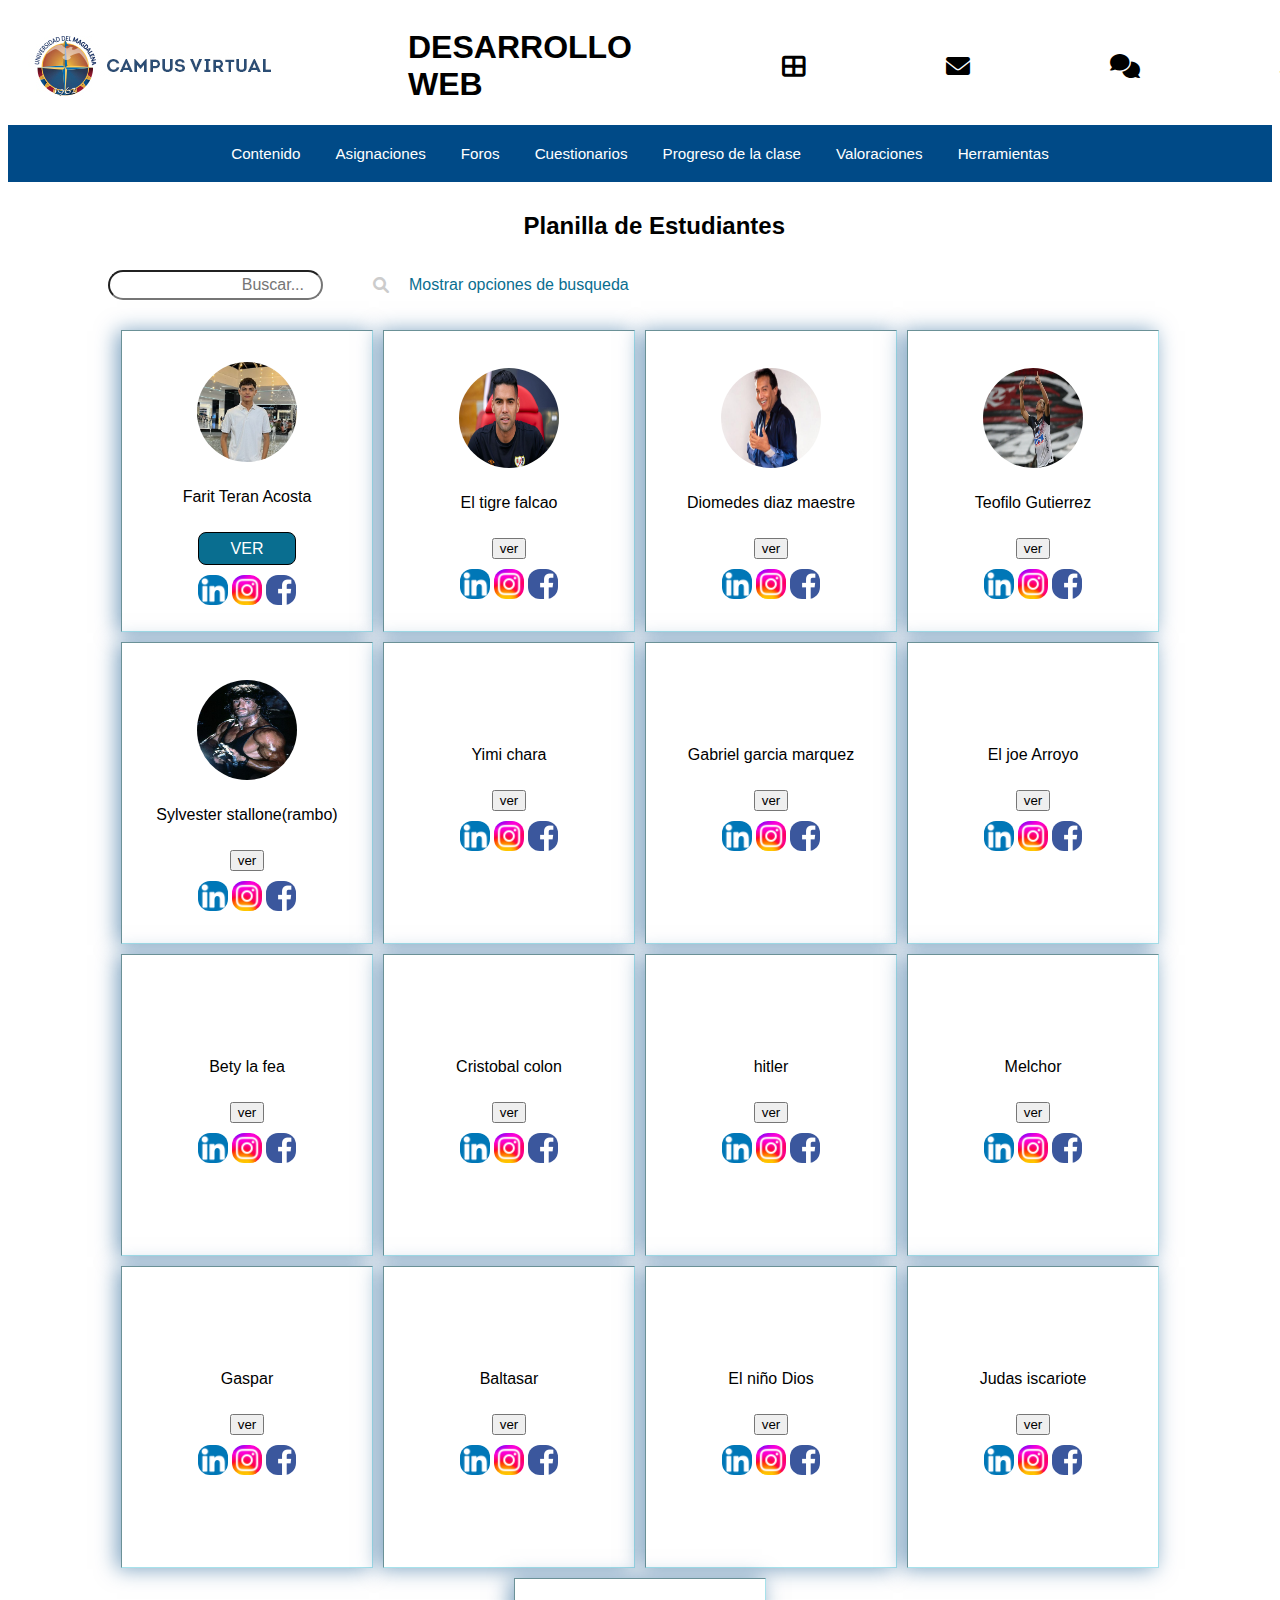
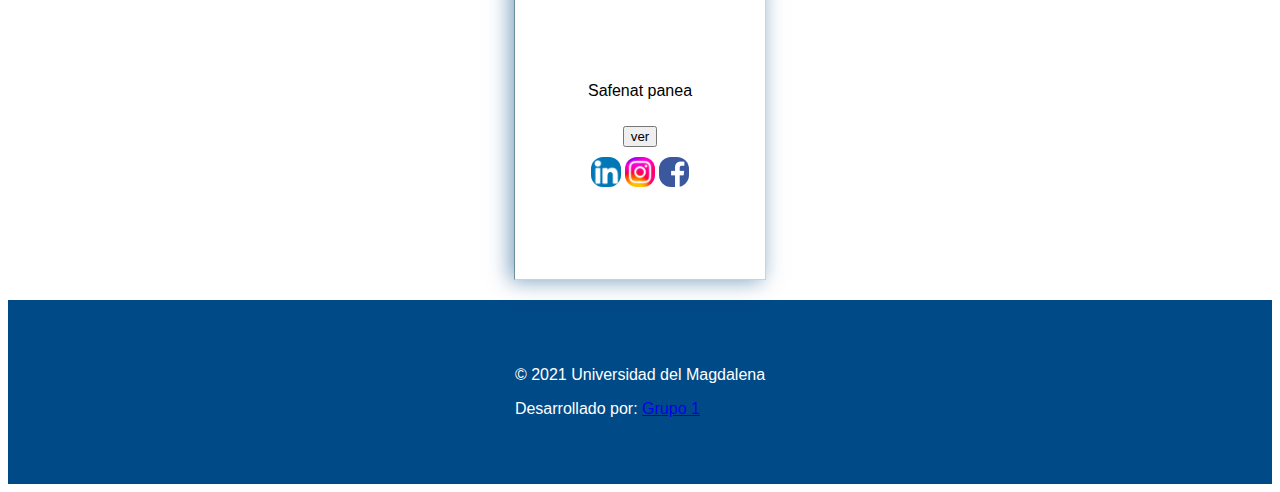
==== index.html @ e2415bba "Add files via upload" ====
<!DOCTYPE html>
<html lang="en">
<head>
    <meta charset="UTF-8">
    <meta name="viewport" content="width=device-width, initial-scale=1.0">
    <title>Lista de estudiantes</title>
    <link rel="stylesheet" href="css/style.css">
    <link rel="icon" href="resources/Logo.jpeg">
    <link rel="stylesheet" href="https://cdnjs.cloudflare.com/ajax/libs/font-awesome/6.0.0-beta3/css/all.min.css">
</head>
<body>
    <header>
        <nav>
            <div class="nav-item">
                <div class = "nav-item">
                    <img src="resources/BSCampusVirtualUMLOGOv1.jpg" alt="Campus Virtual logo">
                    <h1>DESARROLLO WEB</h1>
                </div>
                <div class="nav-item">   
                    <div><a href="#"><i class="fas fa-th-large text-xl"></i></a></div>
                    <div><a href="#"><i class="fas fa-envelope"></i></a></div>
                    <div><a href="#"><i class="fa-solid fa-comments"></i></a></div>
                    <div><a href="#"><i class="fas fa-bell"></i></a></div>
                    <div><a href="#"><i class="fa-solid fa-gear"></i></a></div>
                    
                </div>
            </div>
            <div id= "contain-acciones">
                <a class= "acciones" href="https://campusvirtual.unimagdalena.edu.co/d2l/le/lessons/245876/units/1054443">Contenido</a>
                <a class= "acciones" href="">Asignaciones</a>
                <a class= "acciones" href="">Foros</a>
                <a class= "acciones" href="">Cuestionarios</a>
                <a class= "acciones" href="">Progreso de la clase</a>
                <a class= "acciones" href="">Valoraciones</a>
                <a class= "acciones" href="">Herramientas</a>
            </div>
        </nav>
    </header>
    <div id="title"><h2>Planilla de Estudiantes</h2></div>
    <div class="search-container">
            <input type="search" name="search" placeholder="Buscar...">
            <i class="fa-solid fa-magnifying-glass"></i> 
            <p>Mostrar opciones de busqueda</p>
    </div>
    <div id="list">
        <div class="tarjeta">
            <img class="imagenes" src="resources/MiFotoMasSeria.jpg" alt="Farit teran">
            <p>Farit Teran Acosta</p>
            <a class = "button-container" target="_blank" href = "hojadevida.html"><div><p>VER</p></div></a>
            
            <div class = "redes">
                <a href="https://linkedin.com/in/farit-alberto-teran-acosta-069344232" target="_blank" title="linkedin"><img class="logosRedes" src="resources/linkedin.png" alt="linkedin logo"></a>
                <a href="https://instagram.com/farit_teran/" target="_blank" title="Instagram"><img class="logosRedes" src="resources/Instagram_logo_2022.svg.png" alt="Instagram_logo"></a>
                <a href="https://facebook.com/faritalberto.teranacosta" target="_blank" title="Facebook"><img class="logosRedes" src="resources/Facebook_logo_(square).png" alt="Facebook_logo"></a>
            </div>
        </div>
        <div class="tarjeta">
            <img class="imagenes" src="resources/Eltigre.jpeg" alt="El tigre falcao">
            <p>El tigre falcao</p>
            <button>ver</button>
            <div class = "redes">
                <a href="https://linkedin.com/in/farit-alberto-teran-acosta-069344232" target="_blank" title="linkedin"><img class="logosRedes" src="resources/linkedin.png" alt="linkedin logo"></a>
                <a href="https://instagram.com/farit_teran/" target="_blank" title="Instagram"><img class="logosRedes" src="resources/Instagram_logo_2022.svg.png" alt="Instagram_logo"></a>
                <a href="https://facebook.com/faritalberto.teranacosta" target="_blank" title="Facebook"><img class="logosRedes" src="resources/Facebook_logo_(square).png" alt="Facebook_logo"></a>
            </div>
        </div>
        <div class="tarjeta">
            <img class="imagenes" src="resources/ELcasique.jpeg" alt="El cacique de la junta">
            <p>Diomedes diaz maestre</p>
            <button>ver</button>
            <div class = "redes">
                <a href="https://linkedin.com/in/farit-alberto-teran-acosta-069344232" target="_blank" title="linkedin"><img class="logosRedes" src="resources/linkedin.png" alt="linkedin logo"></a>
                <a href="https://instagram.com/farit_teran/" target="_blank" title="Instagram"><img class="logosRedes" src="resources/Instagram_logo_2022.svg.png" alt="Instagram_logo"></a>
                <a href="https://facebook.com/faritalberto.teranacosta" target="_blank" title="Facebook"><img class="logosRedes" src="resources/Facebook_logo_(square).png" alt="Facebook_logo"></a>
            </div>
        </div>
        <div class="tarjeta">
            <img class="imagenes" src="resources/TeoJunior.jpg.webp" alt="Teofilo Gutierrez">
            <p>Teofilo Gutierrez</p>
            <button>ver</button>
            <div class = "redes">
                <a href="https://linkedin.com/in/farit-alberto-teran-acosta-069344232" target="_blank" title="linkedin"><img class="logosRedes" src="resources/linkedin.png" alt="linkedin logo"></a>
                <a href="https://instagram.com/farit_teran/" target="_blank" title="Instagram"><img class="logosRedes" src="resources/Instagram_logo_2022.svg.png" alt="Instagram_logo"></a>
                <a href="https://facebook.com/faritalberto.teranacosta" target="_blank" title="Facebook"><img class="logosRedes" src="resources/Facebook_logo_(square).png" alt="Facebook_logo"></a>
            </div>
        </div>
        <div class="tarjeta">
            <img class="imagenes" src="resources/John_Rambo.jpg" alt="Rambo">
            <p>Sylvester stallone(rambo)</p>
            <button>ver</button>
            <div class = "redes">
                <a href="https://linkedin.com/in/farit-alberto-teran-acosta-069344232" target="_blank" title="linkedin"><img class="logosRedes" src="resources/linkedin.png" alt="linkedin logo"></a>
                <a href="https://instagram.com/farit_teran/" target="_blank" title="Instagram"><img class="logosRedes" src="resources/Instagram_logo_2022.svg.png" alt="Instagram_logo"></a>
                <a href="https://facebook.com/faritalberto.teranacosta" target="_blank" title="Facebook"><img class="logosRedes" src="resources/Facebook_logo_(square).png" alt="Facebook_logo"></a>
            </div>
        </div>
        <div class="tarjeta">
            <p>Yimi chara</p>
            <button>ver</button>
            <div class = "redes">
                <a href="https://linkedin.com/in/farit-alberto-teran-acosta-069344232" target="_blank" title="linkedin"><img class="logosRedes" src="resources/linkedin.png" alt="linkedin logo"></a>
                <a href="https://instagram.com/farit_teran/" target="_blank" title="Instagram"><img class="logosRedes" src="resources/Instagram_logo_2022.svg.png" alt="Instagram_logo"></a>
                <a href="https://facebook.com/faritalberto.teranacosta" target="_blank" title="Facebook"><img class="logosRedes" src="resources/Facebook_logo_(square).png" alt="Facebook_logo"></a>
            </div>
        </div>
        <div class="tarjeta">
            <p>Gabriel garcia marquez</p>
            <button>ver</button>
            <div class = "redes">
                <a href="https://linkedin.com/in/farit-alberto-teran-acosta-069344232" target="_blank" title="linkedin"><img class="logosRedes" src="resources/linkedin.png" alt="linkedin logo"></a>
                <a href="https://instagram.com/farit_teran/" target="_blank" title="Instagram"><img class="logosRedes" src="resources/Instagram_logo_2022.svg.png" alt="Instagram_logo"></a>
                <a href="https://facebook.com/faritalberto.teranacosta" target="_blank" title="Facebook"><img class="logosRedes" src="resources/Facebook_logo_(square).png" alt="Facebook_logo"></a>
            </div>
        </div>
        <div class="tarjeta">
            <p>El joe Arroyo</p>
            <button>ver</button>
            <div class = "redes">
                <a href="https://linkedin.com/in/farit-alberto-teran-acosta-069344232" target="_blank" title="linkedin"><img class="logosRedes" src="resources/linkedin.png" alt="linkedin logo"></a>
                <a href="https://instagram.com/farit_teran/" target="_blank" title="Instagram"><img class="logosRedes" src="resources/Instagram_logo_2022.svg.png" alt="Instagram_logo"></a>
                <a href="https://facebook.com/faritalberto.teranacosta" target="_blank" title="Facebook"><img class="logosRedes" src="resources/Facebook_logo_(square).png" alt="Facebook_logo"></a>
            </div>
        </div>
        <div class="tarjeta">
            <p>Bety la fea</p>
            <button>ver</button>
            <div class = "redes">
                <a href="https://linkedin.com/in/farit-alberto-teran-acosta-069344232" target="_blank" title="linkedin"><img class="logosRedes" src="resources/linkedin.png" alt="linkedin logo"></a>
                <a href="https://instagram.com/farit_teran/" target="_blank" title="Instagram"><img class="logosRedes" src="resources/Instagram_logo_2022.svg.png" alt="Instagram_logo"></a>
                <a href="https://facebook.com/faritalberto.teranacosta" target="_blank" title="Facebook"><img class="logosRedes" src="resources/Facebook_logo_(square).png" alt="Facebook_logo"></a>
            </div>
        </div>
        <div class="tarjeta">
            <p>Cristobal colon</p>
            <button>ver</button>
            <div class = "redes">
                <a href="https://linkedin.com/in/farit-alberto-teran-acosta-069344232" target="_blank" title="linkedin"><img class="logosRedes" src="resources/linkedin.png" alt="linkedin logo"></a>
                <a href="https://instagram.com/farit_teran/" target="_blank" title="Instagram"><img class="logosRedes" src="resources/Instagram_logo_2022.svg.png" alt="Instagram_logo"></a>
                <a href="https://facebook.com/faritalberto.teranacosta" target="_blank" title="Facebook"><img class="logosRedes" src="resources/Facebook_logo_(square).png" alt="Facebook_logo"></a>
            </div>
        </div>
        <div class="tarjeta">
            <p>hitler</p>
            <button>ver</button>
            <div class = "redes">
                <a href="https://linkedin.com/in/farit-alberto-teran-acosta-069344232" target="_blank" title="linkedin"><img class="logosRedes" src="resources/linkedin.png" alt="linkedin logo"></a>
                <a href="https://instagram.com/farit_teran/" target="_blank" title="Instagram"><img class="logosRedes" src="resources/Instagram_logo_2022.svg.png" alt="Instagram_logo"></a>
                <a href="https://facebook.com/faritalberto.teranacosta" target="_blank" title="Facebook"><img class="logosRedes" src="resources/Facebook_logo_(square).png" alt="Facebook_logo"></a>
            </div>
        </div>
        <div class="tarjeta">
            <p>Melchor</p>
            <button>ver</button>
            <div class = "redes">
                <a href="https://linkedin.com/in/farit-alberto-teran-acosta-069344232" target="_blank" title="linkedin"><img class="logosRedes" src="resources/linkedin.png" alt="linkedin logo"></a>
                <a href="https://instagram.com/farit_teran/" target="_blank" title="Instagram"><img class="logosRedes" src="resources/Instagram_logo_2022.svg.png" alt="Instagram_logo"></a>
                <a href="https://facebook.com/faritalberto.teranacosta" target="_blank" title="Facebook"><img class="logosRedes" src="resources/Facebook_logo_(square).png" alt="Facebook_logo"></a>
            </div>
        </div>
        <div class="tarjeta">
            <p>Gaspar</p>
            <button>ver</button>
            <div class = "redes">
                <a href="https://linkedin.com/in/farit-alberto-teran-acosta-069344232" target="_blank" title="linkedin"><img class="logosRedes" src="resources/linkedin.png" alt="linkedin logo"></a>
                <a href="https://instagram.com/farit_teran/" target="_blank" title="Instagram"><img class="logosRedes" src="resources/Instagram_logo_2022.svg.png" alt="Instagram_logo"></a>
                <a href="https://facebook.com/faritalberto.teranacosta" target="_blank" title="Facebook"><img class="logosRedes" src="resources/Facebook_logo_(square).png" alt="Facebook_logo"></a>
            </div>
        </div>
        <div class="tarjeta">
            <p>Baltasar</p>
            <button>ver</button>
            <div class = "redes">
                <a href="https://linkedin.com/in/farit-alberto-teran-acosta-069344232" target="_blank" title="linkedin"><img class="logosRedes" src="resources/linkedin.png" alt="linkedin logo"></a>
                <a href="https://instagram.com/farit_teran/" target="_blank" title="Instagram"><img class="logosRedes" src="resources/Instagram_logo_2022.svg.png" alt="Instagram_logo"></a>
                <a href="https://facebook.com/faritalberto.teranacosta" target="_blank" title="Facebook"><img class="logosRedes" src="resources/Facebook_logo_(square).png" alt="Facebook_logo"></a>
            </div>
        </div>
        <div class="tarjeta">
            <p>El niño Dios</p>
            <button>ver</button>
            <div class = "redes">
                <a href="https://linkedin.com/in/farit-alberto-teran-acosta-069344232" target="_blank" title="linkedin"><img class="logosRedes" src="resources/linkedin.png" alt="linkedin logo"></a>
                <a href="https://instagram.com/farit_teran/" target="_blank" title="Instagram"><img class="logosRedes" src="resources/Instagram_logo_2022.svg.png" alt="Instagram_logo"></a>
                <a href="https://facebook.com/faritalberto.teranacosta" target="_blank" title="Facebook"><img class="logosRedes" src="resources/Facebook_logo_(square).png" alt="Facebook_logo"></a>
            </div>
        </div>
        <div class="tarjeta">
            <p>Judas iscariote</p>
            <button>ver</button>
            <div class = "redes">
                <a href="https://linkedin.com/in/farit-alberto-teran-acosta-069344232" target="_blank" title="linkedin"><img class="logosRedes" src="resources/linkedin.png" alt="linkedin logo"></a>
                <a href="https://instagram.com/farit_teran/" target="_blank" title="Instagram"><img class="logosRedes" src="resources/Instagram_logo_2022.svg.png" alt="Instagram_logo"></a>
                <a href="https://facebook.com/faritalberto.teranacosta" target="_blank" title="Facebook"><img class="logosRedes" src="resources/Facebook_logo_(square).png" alt="Facebook_logo"></a>
            </div>
        </div>
        <div class="tarjeta">
            <p>Safenat panea</p>
            <button>ver</button>
            <div class = "redes">
                <a href="https://linkedin.com/in/farit-alberto-teran-acosta-069344232" target="_blank" title="linkedin"><img class="logosRedes" src="resources/linkedin.png" alt="linkedin logo"></a>
                <a href="https://instagram.com/farit_teran/" target="_blank" title="Instagram"><img class="logosRedes" src="resources/Instagram_logo_2022.svg.png" alt="Instagram_logo"></a>
                <a href="https://facebook.com/faritalberto.teranacosta" target="_blank" title="Facebook"><img class="logosRedes" src="resources/Facebook_logo_(square).png" alt="Facebook_logo"></a>
            </div>
        </div>
    
    </div>
    <footer>
        <div class="footer">
            <div class="footer-item">
                <p>© 2021 Universidad del Magdalena</p>
            </div>
            <div class="footer-item">
                <p>Desarrollado por: <a href="faritteran.com">Grupo 1</a></p>
            </div>
        </div>
    </footer>
</body>
</html>
---- css/style.css ----
*{
    font-family: 'Lato', 'Lucida Sans Unicode', 'Lucida Grande', sans-serif;
}

.nav-item {
    display: flex;
    margin-right: 10px;
    margin-left: 10px; /* Ajusta el valor según el espacio que desees */
    gap: 120px;
    align-items: center;
}

.nav-item a {
    color: inherit; /* Mantiene el color del texto */
    text-decoration: none; /* Elimina el subrayado */
    margin: 0 10px; /* Ajusta el margen según sea necesario */
}

.nav-item a i {
    font-size: 1.5rem; /* Ajusta el tamaño del icono según sea necesario */
}
#contain-acciones {
    font-size: 0.95rem;
    display: flex;
    justify-content: center;
    align-items: center;
    background-color: #004a87;
    color: white;
    gap: 35px;
    padding: 20px;
}
.acciones {
    text-decoration: none;
    color: inherit;
}

.acciones:hover {
    text-decoration: underline;
    color: #f1f1f1;
}

#title {
    padding: 10px;
    margin-left: 40%;
}

#list {
    display: flex;
    justify-content: center;
    gap: 10px;
    margin-top: 30px;
    flex-wrap: wrap;
}
.tarjeta {
    width: 250px;
    height: 300px;
    display: flex;
    justify-content: center;
    flex-direction: column;
    align-items: center;
    gap: 10px;
    border-width: 1px;
    background-color: rgb(255, 255, 255);
    border-style: inset;
    border-color: rgb(167, 226, 235);
    box-shadow: -4px 1px 20px 0px rgba(0,74,135,0.52);
}

.tarjeta:hover {
    background-color: #cfecec88;
    width: 260px;
    height: 310px;
}

.imagenes{
    width: 100px;
    height: 100px;
    border-radius: 50%;
    margin-top: 10px;
}

.imagenes:hover {
    width: 110px;
    height: 110px;
    border-radius: 40px;
}

.search-container {
    height: 30px; 
    display: flex;
    align-items: center;
    justify-content: left;  
    text-align: center;
    gap: 20px;
    color: #096e90;
}
.search-container i {   
    font-size: 16px;
    color: #ccc
}

.search-container input {
    text-align: right;
    margin-left: 100px;
    margin-right: 30px;
    height: 100%;
    border-radius: 40px;
    font-size: 16px;
}
  
.button-container{
    justify-content: center;
    background-color: #096e90;
    color: white;
    border: 1px solid #000000;
    width:40px;
    height: 15px;
    border-radius: 8px;
    padding: 8px;
    cursor: pointer;
    width: 80px;
    text-decoration: none;
    display: flex;
    justify-content: center;
    align-items: center;
}

.button-container:hover {
    background-color: #004a87;
}

button:hover {
    background-color: #004a87;
}

footer {
    background-color: #004a87;
    color: white;
    display: flex;
    justify-content: center;
    align-items: center;
    gap: 10px;
    padding: 50px;  
    margin-top: 20px;
}

#redes {
    flex-direction: column;
}

.logosRedes {
    width: 30px;
    height: 30px;
    border-radius: 40%;
}
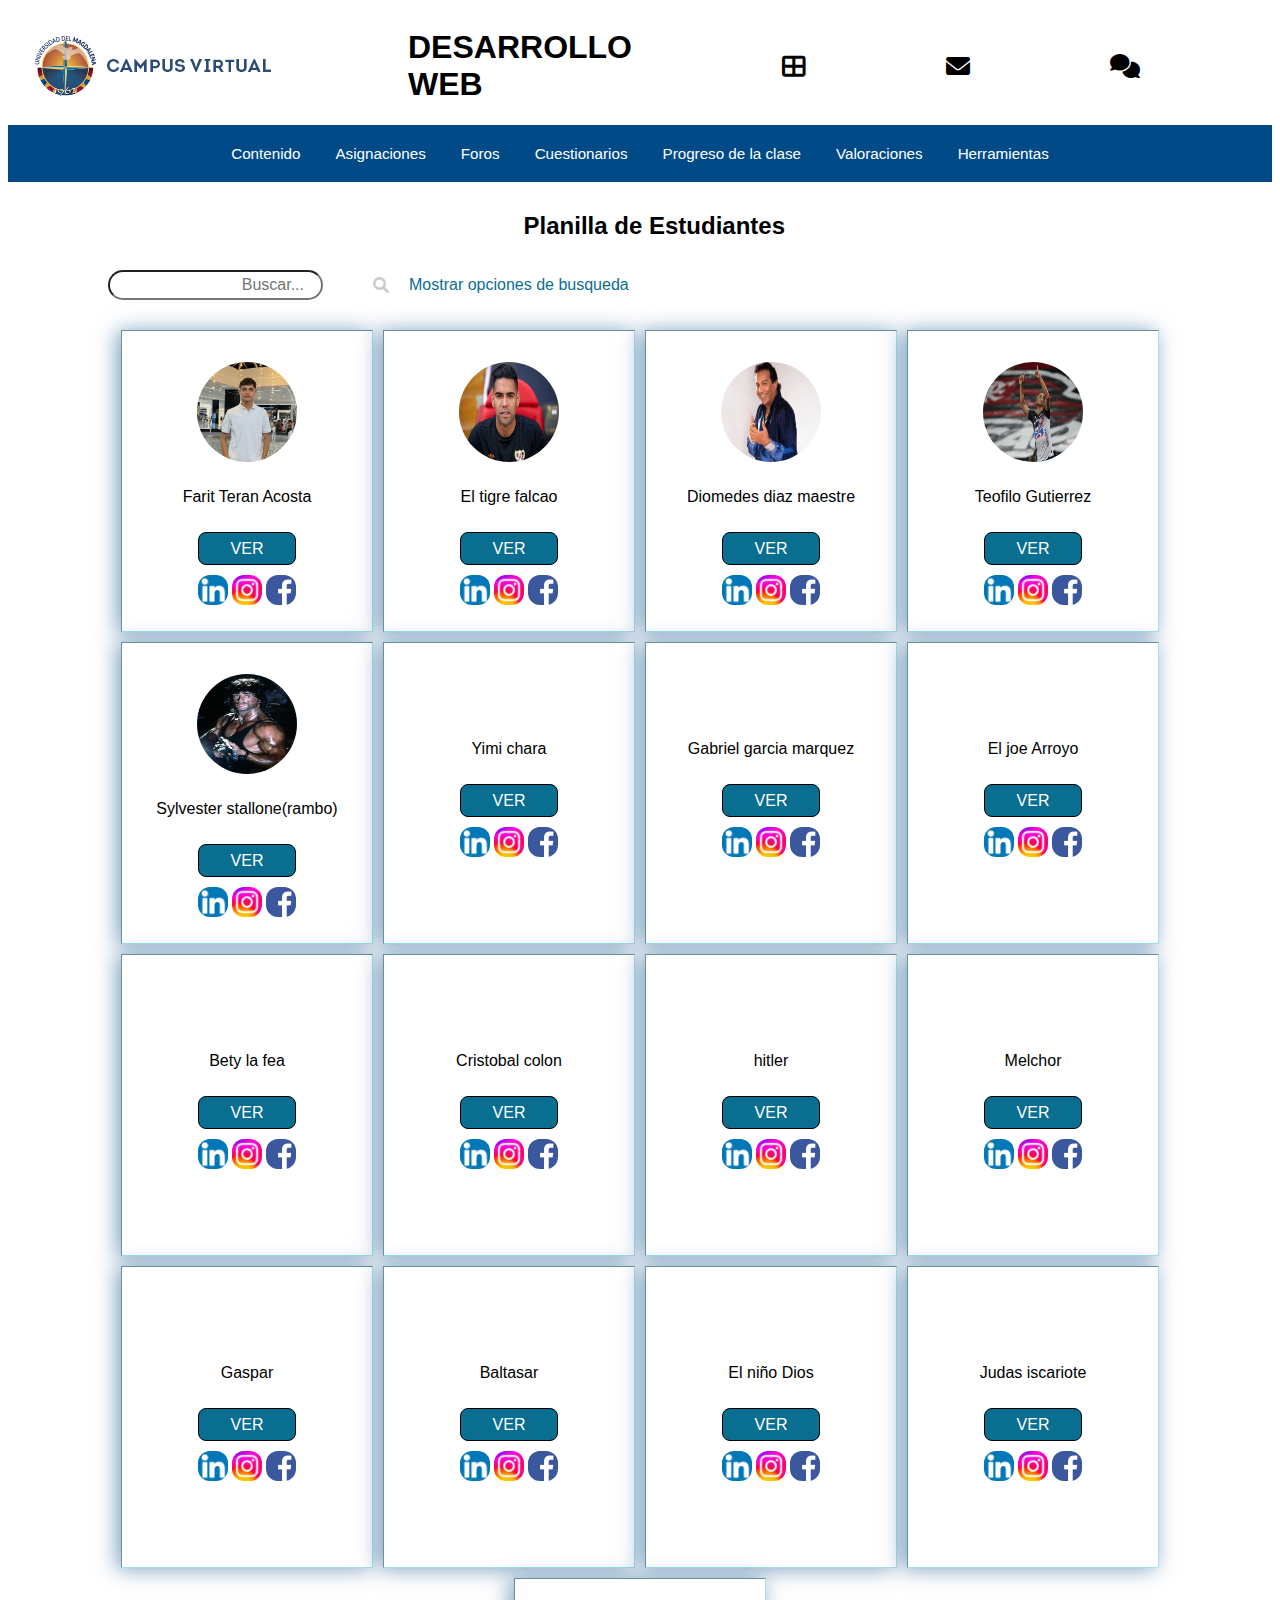
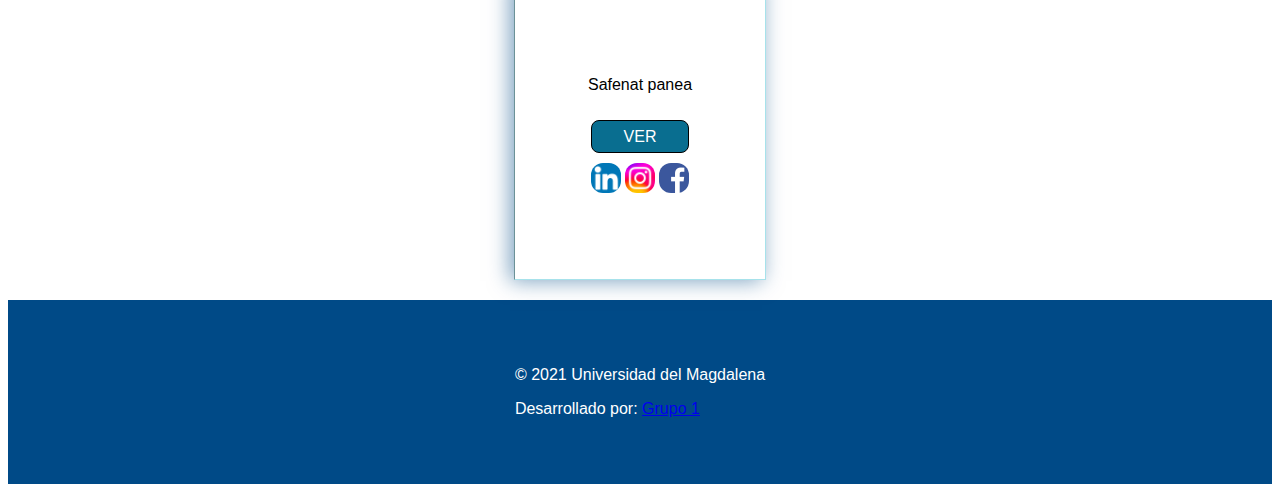
==== commit b5bf6c4b: "Cambie los botones por links" ====
--- a/index.html
+++ b/index.html
@@ -57,7 +57,7 @@
         <div class="tarjeta">
             <img class="imagenes" src="resources/Eltigre.jpeg" alt="El tigre falcao">
             <p>El tigre falcao</p>
-            <button>ver</button>
+            <a class = "button-container" target="_blank" href = "hojadevida.html"><div><p>VER</p></div></a>
             <div class = "redes">
                 <a href="https://linkedin.com/in/farit-alberto-teran-acosta-069344232" target="_blank" title="linkedin"><img class="logosRedes" src="resources/linkedin.png" alt="linkedin logo"></a>
                 <a href="https://instagram.com/farit_teran/" target="_blank" title="Instagram"><img class="logosRedes" src="resources/Instagram_logo_2022.svg.png" alt="Instagram_logo"></a>
@@ -67,7 +67,7 @@
         <div class="tarjeta">
             <img class="imagenes" src="resources/ELcasique.jpeg" alt="El cacique de la junta">
             <p>Diomedes diaz maestre</p>
-            <button>ver</button>
+            <a class = "button-container" target="_blank" href = "hojadevida.html"><div><p>VER</p></div></a>
             <div class = "redes">
                 <a href="https://linkedin.com/in/farit-alberto-teran-acosta-069344232" target="_blank" title="linkedin"><img class="logosRedes" src="resources/linkedin.png" alt="linkedin logo"></a>
                 <a href="https://instagram.com/farit_teran/" target="_blank" title="Instagram"><img class="logosRedes" src="resources/Instagram_logo_2022.svg.png" alt="Instagram_logo"></a>
@@ -77,7 +77,7 @@
         <div class="tarjeta">
             <img class="imagenes" src="resources/TeoJunior.jpg.webp" alt="Teofilo Gutierrez">
             <p>Teofilo Gutierrez</p>
-            <button>ver</button>
+            <a class = "button-container" target="_blank" href = "hojadevida.html"><div><p>VER</p></div></a>
             <div class = "redes">
                 <a href="https://linkedin.com/in/farit-alberto-teran-acosta-069344232" target="_blank" title="linkedin"><img class="logosRedes" src="resources/linkedin.png" alt="linkedin logo"></a>
                 <a href="https://instagram.com/farit_teran/" target="_blank" title="Instagram"><img class="logosRedes" src="resources/Instagram_logo_2022.svg.png" alt="Instagram_logo"></a>
@@ -87,7 +87,7 @@
         <div class="tarjeta">
             <img class="imagenes" src="resources/John_Rambo.jpg" alt="Rambo">
             <p>Sylvester stallone(rambo)</p>
-            <button>ver</button>
+            <a class = "button-container" target="_blank" href = "hojadevida.html"><div><p>VER</p></div></a>
             <div class = "redes">
                 <a href="https://linkedin.com/in/farit-alberto-teran-acosta-069344232" target="_blank" title="linkedin"><img class="logosRedes" src="resources/linkedin.png" alt="linkedin logo"></a>
                 <a href="https://instagram.com/farit_teran/" target="_blank" title="Instagram"><img class="logosRedes" src="resources/Instagram_logo_2022.svg.png" alt="Instagram_logo"></a>
@@ -96,7 +96,7 @@
         </div>
         <div class="tarjeta">
             <p>Yimi chara</p>
-            <button>ver</button>
+            <a class = "button-container" target="_blank" href = "hojadevida.html"><div><p>VER</p></div></a>
             <div class = "redes">
                 <a href="https://linkedin.com/in/farit-alberto-teran-acosta-069344232" target="_blank" title="linkedin"><img class="logosRedes" src="resources/linkedin.png" alt="linkedin logo"></a>
                 <a href="https://instagram.com/farit_teran/" target="_blank" title="Instagram"><img class="logosRedes" src="resources/Instagram_logo_2022.svg.png" alt="Instagram_logo"></a>
@@ -105,7 +105,7 @@
         </div>
         <div class="tarjeta">
             <p>Gabriel garcia marquez</p>
-            <button>ver</button>
+            <a class = "button-container" target="_blank" href = "hojadevida.html"><div><p>VER</p></div></a>
             <div class = "redes">
                 <a href="https://linkedin.com/in/farit-alberto-teran-acosta-069344232" target="_blank" title="linkedin"><img class="logosRedes" src="resources/linkedin.png" alt="linkedin logo"></a>
                 <a href="https://instagram.com/farit_teran/" target="_blank" title="Instagram"><img class="logosRedes" src="resources/Instagram_logo_2022.svg.png" alt="Instagram_logo"></a>
@@ -114,7 +114,7 @@
         </div>
         <div class="tarjeta">
             <p>El joe Arroyo</p>
-            <button>ver</button>
+            <a class = "button-container" target="_blank" href = "hojadevida.html"><div><p>VER</p></div></a>
             <div class = "redes">
                 <a href="https://linkedin.com/in/farit-alberto-teran-acosta-069344232" target="_blank" title="linkedin"><img class="logosRedes" src="resources/linkedin.png" alt="linkedin logo"></a>
                 <a href="https://instagram.com/farit_teran/" target="_blank" title="Instagram"><img class="logosRedes" src="resources/Instagram_logo_2022.svg.png" alt="Instagram_logo"></a>
@@ -123,7 +123,7 @@
         </div>
         <div class="tarjeta">
             <p>Bety la fea</p>
-            <button>ver</button>
+            <a class = "button-container" target="_blank" href = "hojadevida.html"><div><p>VER</p></div></a>
             <div class = "redes">
                 <a href="https://linkedin.com/in/farit-alberto-teran-acosta-069344232" target="_blank" title="linkedin"><img class="logosRedes" src="resources/linkedin.png" alt="linkedin logo"></a>
                 <a href="https://instagram.com/farit_teran/" target="_blank" title="Instagram"><img class="logosRedes" src="resources/Instagram_logo_2022.svg.png" alt="Instagram_logo"></a>
@@ -132,7 +132,7 @@
         </div>
         <div class="tarjeta">
             <p>Cristobal colon</p>
-            <button>ver</button>
+            <a class = "button-container" target="_blank" href = "hojadevida.html"><div><p>VER</p></div></a>
             <div class = "redes">
                 <a href="https://linkedin.com/in/farit-alberto-teran-acosta-069344232" target="_blank" title="linkedin"><img class="logosRedes" src="resources/linkedin.png" alt="linkedin logo"></a>
                 <a href="https://instagram.com/farit_teran/" target="_blank" title="Instagram"><img class="logosRedes" src="resources/Instagram_logo_2022.svg.png" alt="Instagram_logo"></a>
@@ -141,7 +141,7 @@
         </div>
         <div class="tarjeta">
             <p>hitler</p>
-            <button>ver</button>
+            <a class = "button-container" target="_blank" href = "hojadevida.html"><div><p>VER</p></div></a>
             <div class = "redes">
                 <a href="https://linkedin.com/in/farit-alberto-teran-acosta-069344232" target="_blank" title="linkedin"><img class="logosRedes" src="resources/linkedin.png" alt="linkedin logo"></a>
                 <a href="https://instagram.com/farit_teran/" target="_blank" title="Instagram"><img class="logosRedes" src="resources/Instagram_logo_2022.svg.png" alt="Instagram_logo"></a>
@@ -150,7 +150,7 @@
         </div>
         <div class="tarjeta">
             <p>Melchor</p>
-            <button>ver</button>
+            <a class = "button-container" target="_blank" href = "hojadevida.html"><div><p>VER</p></div></a>
             <div class = "redes">
                 <a href="https://linkedin.com/in/farit-alberto-teran-acosta-069344232" target="_blank" title="linkedin"><img class="logosRedes" src="resources/linkedin.png" alt="linkedin logo"></a>
                 <a href="https://instagram.com/farit_teran/" target="_blank" title="Instagram"><img class="logosRedes" src="resources/Instagram_logo_2022.svg.png" alt="Instagram_logo"></a>
@@ -159,7 +159,7 @@
         </div>
         <div class="tarjeta">
             <p>Gaspar</p>
-            <button>ver</button>
+            <a class = "button-container" target="_blank" href = "hojadevida.html"><div><p>VER</p></div></a>
             <div class = "redes">
                 <a href="https://linkedin.com/in/farit-alberto-teran-acosta-069344232" target="_blank" title="linkedin"><img class="logosRedes" src="resources/linkedin.png" alt="linkedin logo"></a>
                 <a href="https://instagram.com/farit_teran/" target="_blank" title="Instagram"><img class="logosRedes" src="resources/Instagram_logo_2022.svg.png" alt="Instagram_logo"></a>
@@ -168,7 +168,7 @@
         </div>
         <div class="tarjeta">
             <p>Baltasar</p>
-            <button>ver</button>
+            <a class = "button-container" target="_blank" href = "hojadevida.html"><div><p>VER</p></div></a>
             <div class = "redes">
                 <a href="https://linkedin.com/in/farit-alberto-teran-acosta-069344232" target="_blank" title="linkedin"><img class="logosRedes" src="resources/linkedin.png" alt="linkedin logo"></a>
                 <a href="https://instagram.com/farit_teran/" target="_blank" title="Instagram"><img class="logosRedes" src="resources/Instagram_logo_2022.svg.png" alt="Instagram_logo"></a>
@@ -177,7 +177,7 @@
         </div>
         <div class="tarjeta">
             <p>El niño Dios</p>
-            <button>ver</button>
+            <a class = "button-container" target="_blank" href = "hojadevida.html"><div><p>VER</p></div></a>
             <div class = "redes">
                 <a href="https://linkedin.com/in/farit-alberto-teran-acosta-069344232" target="_blank" title="linkedin"><img class="logosRedes" src="resources/linkedin.png" alt="linkedin logo"></a>
                 <a href="https://instagram.com/farit_teran/" target="_blank" title="Instagram"><img class="logosRedes" src="resources/Instagram_logo_2022.svg.png" alt="Instagram_logo"></a>
@@ -186,7 +186,7 @@
         </div>
         <div class="tarjeta">
             <p>Judas iscariote</p>
-            <button>ver</button>
+            <a class = "button-container" target="_blank" href = "hojadevida.html"><div><p>VER</p></div></a>
             <div class = "redes">
                 <a href="https://linkedin.com/in/farit-alberto-teran-acosta-069344232" target="_blank" title="linkedin"><img class="logosRedes" src="resources/linkedin.png" alt="linkedin logo"></a>
                 <a href="https://instagram.com/farit_teran/" target="_blank" title="Instagram"><img class="logosRedes" src="resources/Instagram_logo_2022.svg.png" alt="Instagram_logo"></a>
@@ -195,7 +195,7 @@
         </div>
         <div class="tarjeta">
             <p>Safenat panea</p>
-            <button>ver</button>
+            <a class = "button-container" target="_blank" href = "hojadevida.html"><div><p>VER</p></div></a>
             <div class = "redes">
                 <a href="https://linkedin.com/in/farit-alberto-teran-acosta-069344232" target="_blank" title="linkedin"><img class="logosRedes" src="resources/linkedin.png" alt="linkedin logo"></a>
                 <a href="https://instagram.com/farit_teran/" target="_blank" title="Instagram"><img class="logosRedes" src="resources/Instagram_logo_2022.svg.png" alt="Instagram_logo"></a>
